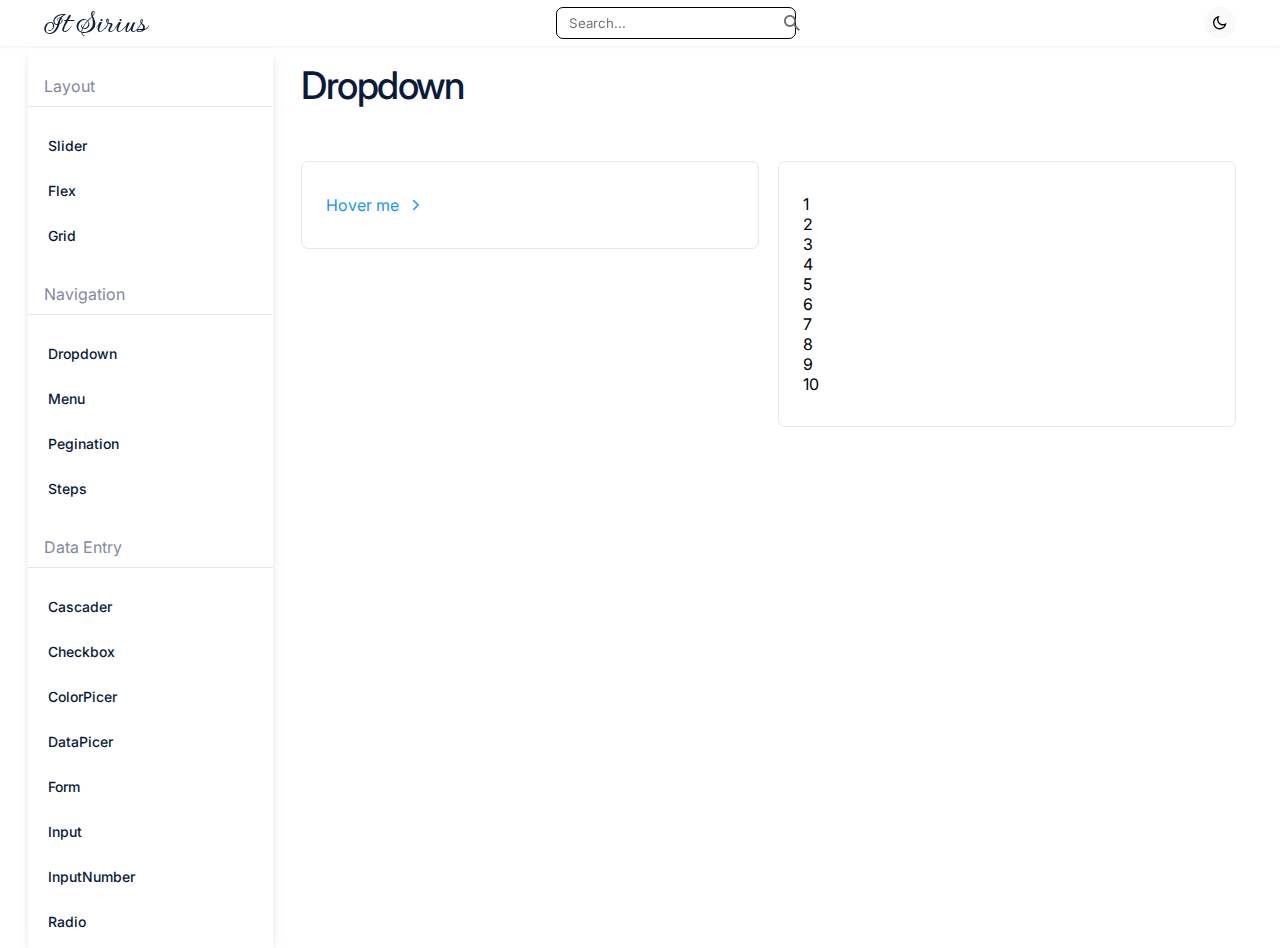
==== all-pages/dropdown/dropdown.html @ 053fabdc "add dropdown" ====
<!DOCTYPE html>
<html lang="en">

<head>
    <meta charset="UTF-8">
    <meta http-equiv="X-UA-Compatible" content="IE=edge">
    <meta name="viewport" content="width=device-width, initial-scale=1.0">
    <link rel="stylesheet" href="./dropdown.css">
    <link rel="stylesheet" href="../../main.css">
    <title>Dropdown</title>
</head>

<body>
    <header>
        <nav class="container">
            <ul class="nav-items">
                <li class="nav-item nav-sidebar">
                    <div class="nav-bar block">
                        <span></span>
                    </div>
                    <h3 class="logo">
                        <a href="../../index.html">It Sirius</a>
                    </h3>
                </li>
                <li class="nav-item nav-search">
                    <input type="text" placeholder="Search...">
                    <img src="../../assets/icon/search.svg" alt="search">
                </li>
                <li class="nav-item nav-settings">
                    <img class="mode-sun block" src="../../assets/icon/sun.svg" alt="call">
                    <img class="mode-moon" src="../../assets/icon/moon.svg" alt="moon">
                </li>
            </ul>
        </nav>
    </header>
    <div class="main-section container">
        <aside class="sidebar">
            <h3 class="sidebar-title">Layout</h3>
            <ul class="sidebar-items">
                <li class="sidebar-item"><a href="../slider/slider.html">Slider</a></li>
                <li class="sidebar-item"><a href="../flex/flex.html">Flex</a></li>
                <li class="sidebar-item"><a href="../grid/grid.html">Grid</a></li>
            </ul>
            <h3 class="sidebar-title">Navigation</h3>
            <ul class="sidebar-items">
                <li class="sidebar-item"><a href="dropdown.html">Dropdown</a></li>
                <li class="sidebar-item"><a href="/#">Menu</a></li>
                <li class="sidebar-item"><a href="/#">Pegination</a></li>
                <li class="sidebar-item"><a href="/#">Steps</a></li>
            </ul>
            <h3 class="sidebar-title">Data Entry</h3>
            <ul class="sidebar-items">
                <li class="sidebar-item"><a href="/#">Cascader</a></li>
                <li class="sidebar-item"><a href="/#">Checkbox</a></li>
                <li class="sidebar-item"><a href="/#">ColorPicer</a></li>
                <li class="sidebar-item"><a href="/#">DataPicer</a></li>
                <li class="sidebar-item"><a href="/#">Form</a></li>
                <li class="sidebar-item"><a href="/#">Input</a></li>
                <li class="sidebar-item"><a href="/#">InputNumber</a></li>
                <li class="sidebar-item"><a href="/#">Radio</a></li>
                <li class="sidebar-item"><a href="/#">Rate</a></li>
                <li class="sidebar-item"><a href="/#">Select</a></li>
                <li class="sidebar-item"><a href="/#">Slider</a></li>
                <li class="sidebar-item"><a href="/#">Swich</a></li>
                <li class="sidebar-item"><a href="/#">TimePicer</a></li>
                <li class="sidebar-item"><a href="/#">Transfer</a></li>
                <li class="sidebar-item"><a href="/#">TreeSelect</a></li>
                <li class="sidebar-item"><a href="/#">Upload</a></li>
                <li class="sidebar-item"><a href="/#">TimePicer</a></li>
            </ul>
            <h3 class="sidebar-title">Data Display</h3>
            <ul class="sidebar-items">
                <li class="sidebar-item"><a href="/#">Corusel</a></li>
                <li class="sidebar-item"><a href="/#">Calendar</a></li>
                <li class="sidebar-item"><a href="/#">Collaps</a></li>
                <li class="sidebar-item"><a href="/#">Images</a></li>
                <li class="sidebar-item"><a href="/#">List</a></li>
                <li class="sidebar-item"><a href="/#">Popover</a></li>
                <li class="sidebar-item"><a href="/#">QRCode</a></li>
                <li class="sidebar-item"><a href="/#">Segmented</a></li>
                <li class="sidebar-item"><a href="/#">Statistic</a></li>
                <li class="sidebar-item"><a href="/#">Table</a></li>
                <li class="sidebar-item"><a href="/#">Tabs</a></li>
                <li class="sidebar-item"><a href="/#">Tag</a></li>
                <li class="sidebar-item"><a href="/#">Timeline</a></li>
                <li class="sidebar-item"><a href="/#">Tooltip</a></li>
                <li class="sidebar-item"><a href="/#">Tree</a></li>
            </ul>
            <h3 class="sidebar-title">Feedback</h3>
            <ul class="sidebar-items">
                <li class="sidebar-item"><a href="/#">Alert</a></li>
                <li class="sidebar-item"><a href="/#">Drawer</a></li>
                <li class="sidebar-item"><a href="/#">Message</a></li>
                <li class="sidebar-item"><a href="/#">Modal</a></li>
                <li class="sidebar-item"><a href="/#">Notification</a></li>
                <li class="sidebar-item"><a href="/#">Popconfirm</a></li>
                <li class="sidebar-item"><a href="/#">Progress</a></li>
                <li class="sidebar-item"><a href="/#">Result</a></li>
                <li class="sidebar-item"><a href="/#">Skeleton</a></li>
                <li class="sidebar-item"><a href="/#">Spin</a></li>
                <li class="sidebar-item"><a href="/#">Watermark</a></li>
            </ul>
        </aside>
        <main>
            <h1 class="main-title">Dropdown</h1>
            <div class="example-wrappers">
                <div class="example-wrapper">
                    <div class="dropdown-one_items">
                        <div class="dropdown-one_item">
                            Hover me <svg class="dropdown-one_arrow" width="22" height="22" viewBox="0 0 22 22"
                                fill="none" xmlns="http://www.w3.org/2000/svg">
                                <g id="ChevronRightFilled">
                                    <path id="Vector"
                                        d="M8.89626 5.5L7.60376 6.7925L11.8021 11L7.60376 15.2075L8.89626 16.5L14.3963 11L8.89626 5.5Z"
                                        fill="black" fill-opacity="0.87" />
                                </g>
                            </svg>
                            <div class="dropdown-one_hover">
                                <button class="dropdown-one_btn" type="button">
                                    item 1
                                </button>
                                <button class="dropdown-one_btn" disabled="true" type="button">
                                    item 2
                                </button>
                                <button class="dropdown-one_btn" disabled="true" type="button">
                                    item 3
                                </button>
                                <button class="dropdown-one_btn" type="button">
                                    item 4
                                </button>
                                <button class="dropdown-one_btn red" type="button">
                                    item 5
                                </button>
                            </div>
                        </div>
                    </div>
                </div>
                <div class="example-wrapper">
                    <div class="dropdown-two_items">
                        <div class="dropdown-two_item dropdown-two_1">1</div>
                        <div class="dropdown-two_item dropdown-two_2">2</div>
                        <div class="dropdown-two_item dropdown-two_3">3</div>
                        <div class="dropdown-two_item dropdown-two_4">4</div>
                        <div class="dropdown-two_item dropdown-two_5">5</div>
                        <div class="dropdown-two_item dropdown-two_6">6</div>
                        <div class="dropdown-two_item dropdown-two_7">7</div>
                        <div class="dropdown-two_item dropdown-two_8">8</div>
                        <div class="dropdown-two_item dropdown-two_9">9</div>
                        <div class="dropdown-two_item dropdown-two_10">10</div>
                    </div>
                </div>

            </div>
        </main>
    </div>

</body>

<script src="./dropdown.js"></script>
<script src="../../js/main.js"></script>

</html>
---- all-pages/dropdown/dropdown.css ----
.block {
  display: none;
}
.active {
  display: block;
}
.example-wrappers {
  display: flex;
  flex-wrap: wrap;
  justify-content: space-between;
  align-items: flex-start;
  gap: 2%;
}

.example-wrapper {
  flex: 0 0 49%;
  max-width: 49%;

  margin-top: 38px;
  padding: 32px 24px;
  border-radius: 7px;
  border: 1px solid var(--bg-line);
}

/* ==================================== */
.dropdown-one_items {
  display: flex;
  justify-content: flex-start;
  align-items: flex-start;
}
.dropdown-one_items .dropdown-one_item {
  position: relative;
  display: flex;
  justify-content: center;
  align-items: center;
  gap: 6px;

  font-size: 16px;
  font-weight: 400;
  color: var(--primary-main);
  cursor: pointer;
}
.dropdown-one_items .dropdown-one_item:hover .dropdown-one_arrow {
  transform: rotate(90deg);
}
.dropdown-one_items .dropdown-one_item:hover .dropdown-one_hover {
  display: block;
}
.dropdown-one_items .dropdown-one_item svg path {
  fill: var(--primary-main);
}
.dropdown-one_items .dropdown-one_hover {
  position: absolute;
  left: 0;
  top: 22px;

  display: none;
  width: 200px;
  padding: 4px 6px;
  border-radius: 5px;
  background-color: #ffffff;
  box-shadow: 0 0 16px var(--bg-line);
}
.dropdown-one_items .dropdown-one_hover button {
  width: 100%;
  height: 28px;
  border-radius: 5px;
  border: none;
  background-color: transparent;
  cursor: pointer;
}
.dropdown-one_items .red {
  color: var(--error-main);
}
---- main.css ----
@import url("https://fonts.googleapis.com/css2?family=Inter:wght@200;300;400;500;600;700;800;900&display=swap");
@import url("https://fonts.googleapis.com/css2?family=Gwendolyn:wght@700&display=swap");

:root {
  --bg-header: #ffffff;
  --bg-aside: #ffffff;
  --bg-main: #ffffff;

  --bg-white: #ffffff;
  --bg-black: #000000;
  --bg-line: #e6e7ec;
  --text-secondary: #83899f;
  --text-primary: #0a1b39;
  --text-disabled: #00000061;

  --primary-main: #2196f3;
  --primary-main-opacity: #2195f34d;
  --primary-dark: #1e88e5;
  --primary-light: #42a5f5;
  --primary-contrast: #ffffff;
  --primary-hover: #2196f30a;
  --primary-selected: #2196f314;
  --primary-focus: #2196f31f;
  --primary-focusVisible: #2196f34d;
  --primary-outlinedBorder: #2196f380;

  --secondary-main: #9c27b0;
  --secondary-dark: #7b1fa2;
  --secondary-light: #ba68c8;
  --secondary-contrast: #ffffff;

  --error-main: #d32f2f;
  --error-dark: #c62828;
  --error-light: #c62828;
  --error-contrast: #ffffff;

  --action-active: #0000008f;
  --action-hover: #0000000a;
  --action-selected: #00000014;
  --action-disabledBackground: #0000001f;
  --action-focus: #0000001f;
  --action-disabled: #00000061;

  --divider: #0000001f;
}
.dark-mode {
  --bg-header: #050519;
  --bg-aside: #050519;
  --bg-main: #2a2a36;

  --bg-black: #ffffff;
  --bg-line: #e6e7ec;
  --text-secondary: #83899f;
  --text-primary: #ffffff;

  transition: all 1s ease;
}
* {
  font-family: "Inter", sans-serif;
  margin: 0;
  padding: 0;
  box-sizing: border-box;
  transition: all 0.5s ease;
}
body {
  background-color: var(--bg-main);
  overflow-y: hidden;
}
.container {
  max-width: 1400px;
  margin: 0 auto;
  padding: 0 28px;
}

/* header,
aside,
main {
  padding: 0 16px;
  border: 1px solid red;
} */
.main-section {
  display: flex;
  justify-content: space-between;
  gap: 1%;
}
.block {
  display: none !important;
}
.active {
  display: block !important;
}

/* === header style === */
header {
  position: fixed;
  top: 0;
  left: 0;
  right: 0;
  padding: 0 16px;
  background-color: var(--bg-header);
  box-shadow: 0 0 4px var(--bg-line);
}
nav .nav-items {
  height: 46px;
  display: flex;
  justify-content: space-between;
  align-items: center;
  list-style: none;
}
.nav-items .nav-item .logo a {
  font-family: "Gwendolyn", sans-serif;
  font-size: 32px;
  font-weight: 700;
  color: var(--text-primary);
  text-decoration: none;
}
.nav-items .nav-sidebar {
  display: flex;
  justify-content: center;
  align-items: center;
  gap: 8px;
}

.nav-items .nav-search {
  display: flex;
  align-items: center;
  justify-content: space-between;
  width: 240px;
  height: 32px;
  padding: 2px 12px;
  border-radius: 7px;
  border: 1px solid var(--bg-black);
  background-color: var(--bg-white);
  transition: all 0.3s ease;
}
.nav-items .nav-search:hover {
  box-shadow: 0px 0px 4px #00000040;
}
.nav-items .nav-search input {
  border: none;
  outline: none;
}
.nav-items .nav-search img {
  width: 16px;
  height: 16px;
}

.nav-items .nav-settings {
  display: flex;
  justify-content: center;
  align-items: center;
  gap: 12px;
}
.nav-items .nav-settings {
  position: relative;
  width: 32px;
  height: 32px;
}
.nav-items .nav-settings img {
  position: absolute;
  top: 0;
  left: 0;
  right: 0;
  width: 100%;
  height: 100%;
  cursor: pointer;
}
.nav-item .nav-bar {
  display: flex;
  flex-direction: column;
  justify-content: center;
  gap: 2px;
}
.nav-item .nav-bar span {
  display: inline-block;
  width: 10px;
  height: 1px;
  background-color: var(--bg-black);
}
.nav-item .nav-bar::before {
  display: block;
  content: "";
  width: 10px;
  height: 1px;
  background-color: var(--bg-black);
}
.nav-item .nav-bar::after {
  display: block;
  content: "";
  width: 10px;
  height: 1px;
  background-color: var(--bg-black);
}
/* ==== aside style === */
.aside-active {
  border-radius: 7px;
  background-color: var(--primary-selected) !important;
}
aside {
  flex: 0 0 20%;
  max-width: 20%;
  height: 100vh;
  overflow-y: auto;
  margin-top: 48px;
  background-color: var(--bg-aside);
  box-shadow: 0px 4px 14px -6px #00000040;
}
aside .sidebar-title {
  font-family: "Inter";
  font-size: 16px;
  font-weight: 400;
  line-height: 16px;
  letter-spacing: 0em;
  text-align: left;
  color: var(--text-secondary);
  padding: 0 16px 12px 16px;
  margin-bottom: 18px;
  margin-top: 30px;
  border-bottom: 1px solid var(--bg-line);
}
aside ul {
  list-style: none;
}
aside ul li {
  display: flex;
  align-items: center;
  margin: 4px 4px;
  cursor: pointer;
}
aside ul li a {
  display: inline-block;
  width: 100%;
  padding: 12px 16px;
  transition: all 0.3s ease;
}

aside ul li:hover {
  border-radius: 7px;
  background-color: var(--action-hover);
}
aside ul li a {
  display: inline-block;
  font-family: "Inter";
  font-size: 14px;
  font-weight: 500;
  line-height: 17px;
  letter-spacing: 0em;
  text-align: left;
  text-decoration: none;
  color: var(--text-primary);
}
aside::-webkit-scrollbar {
  width: 0;
}
/* === main style === */
main {
  flex: 0 0 79%;
  max-width: 79%;
  height: 100vh;
  padding: 0 16px;
  overflow-y: auto;
  background-color: var(--bg-main);
  margin-top: 48px;
  padding-bottom: 120px;
}
main::-webkit-scrollbar {
  width: 0;
}
main .main-title {
  font-size: 38px;
  font-weight: 500;
  line-height: 75px;
  letter-spacing: -1.5px;
  text-align: left;
  color: var(--text-primary);
}
main .main-subtitle {
  font-size: 14px;
  font-weight: 400;
  color: var(--text-primary);
}
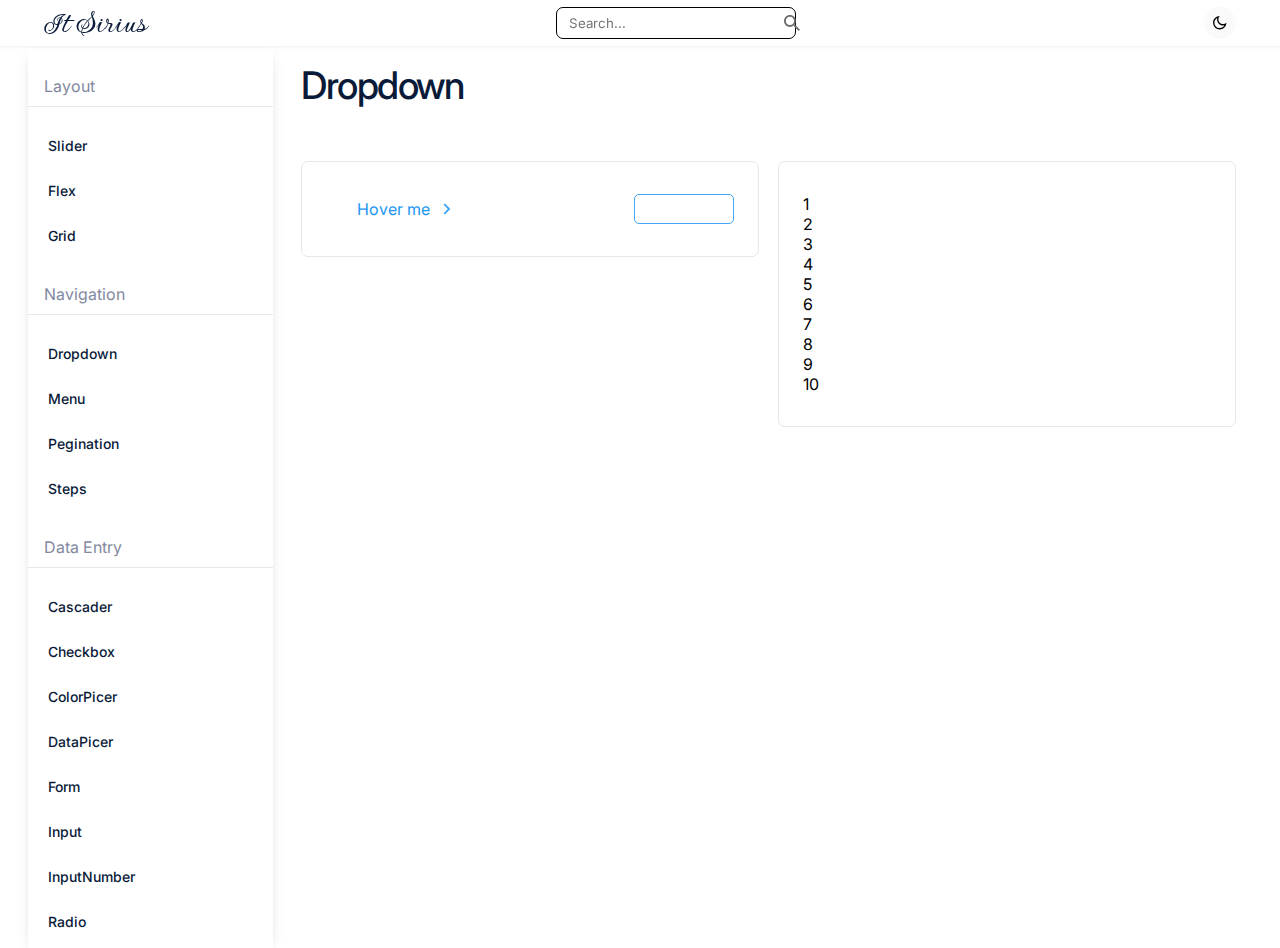
==== commit 427f8ebb: "dropdown" ====
--- a/all-pages/dropdown/dropdown.html
+++ b/all-pages/dropdown/dropdown.html
@@ -115,24 +115,25 @@
                                         fill="black" fill-opacity="0.87" />
                                 </g>
                             </svg>
-                            <div class="dropdown-one_hover">
-                                <button class="dropdown-one_btn" type="button">
-                                    item 1
-                                </button>
-                                <button class="dropdown-one_btn" disabled="true" type="button">
-                                    item 2
-                                </button>
-                                <button class="dropdown-one_btn" disabled="true" type="button">
-                                    item 3
-                                </button>
-                                <button class="dropdown-one_btn" type="button">
-                                    item 4
-                                </button>
-                                <button class="dropdown-one_btn red" type="button">
-                                    item 5
-                                </button>
-                            </div>
+                            <ul class="dropdown-one_hover">
+                                <li class="dropdown-one_btn active-btn">
+                                    active item 1
+                                </li>
+                                <li class="disabled-btn">
+                                    item 2 (disabled)
+                                </li>
+                                <li class="disabled-btn">
+                                    item 3 (disabled)
+                                </li>
+                                <li class="dropdown-one_btn active-btn">
+                                    active item 4
+                                </li>
+                                <li class="dropdown-one_btn danger-btn">
+                                    item 5 danger
+                                </li>
+                            </ul>
                         </div>
+                        <div class="dropdown-one_result"></div>
                     </div>
                 </div>
                 <div class="example-wrapper">
--- a/all-pages/dropdown/dropdown.css
+++ b/all-pages/dropdown/dropdown.css
@@ -25,10 +25,31 @@
 /* ==================================== */
 .dropdown-one_items {
   display: flex;
+  justify-content: space-between;
+  align-items: center;
+  gap: 10%;
+}
+.dropdown-one_items .dropdown-one_result {
+  flex: 0 0 50%;
+  max-width: 50%;
+  max-width: 100px;
+  height: 30px;
+
+  display: flex;
   justify-content: flex-start;
-  align-items: flex-start;
+  align-items: center;
+
+  font-size: 12px;
+  font-weight: 300;
+  color: var(--text-primary);
+  padding: 4px 8px;
+  border-radius: 5px;
+  border: 1px solid var(--primary-light);
+  overflow: hidden;
 }
 .dropdown-one_items .dropdown-one_item {
+  flex: 0 0 40%;
+  max-width: 40%;
   position: relative;
   display: flex;
   justify-content: center;
@@ -40,35 +61,62 @@
   color: var(--primary-main);
   cursor: pointer;
 }
-.dropdown-one_items .dropdown-one_item:hover .dropdown-one_arrow {
-  transform: rotate(90deg);
-}
-.dropdown-one_items .dropdown-one_item:hover .dropdown-one_hover {
-  display: block;
-}
 .dropdown-one_items .dropdown-one_item svg path {
   fill: var(--primary-main);
 }
 .dropdown-one_items .dropdown-one_hover {
   position: absolute;
-  left: 0;
+  left: -20px;
   top: 22px;
 
   display: none;
   width: 200px;
+  list-style: none;
   padding: 4px 6px;
   border-radius: 5px;
   background-color: #ffffff;
-  box-shadow: 0 0 16px var(--bg-line);
+  box-shadow: 0 0 12px var(--bg-line);
 }
-.dropdown-one_items .dropdown-one_hover button {
+.dropdown-one_items .dropdown-one_item:hover .dropdown-one_arrow {
+  transform: rotate(90deg);
+}
+.dropdown-one_items .dropdown-one_item:hover .dropdown-one_hover {
+  display: initial;
+}
+.dropdown-one_items .dropdown-one_item ul li {
   width: 100%;
   height: 28px;
+
+  display: flex;
+  justify-content: flex-start;
+  align-items: center;
+
+  font-size: 14px;
+  font-weight: 400;
+  padding: 4px 8px;
   border-radius: 5px;
   border: none;
-  background-color: transparent;
   cursor: pointer;
+  transition: all 0.3s ease;
 }
 .dropdown-one_items .red {
   color: var(--error-main);
 }
+.dropdown-one_items .dropdown-one_hover .active-btn {
+  color: var(--text-primary);
+}
+.dropdown-one_items .dropdown-one_hover .active-btn:hover {
+  color: #ffffff;
+  background-color: var(--primary-light);
+}
+.dropdown-one_items .dropdown-one_hover .disabled-btn {
+  color: var(--action-disabled);
+  cursor: no-drop;
+}
+.dropdown-one_items .dropdown-one_hover .danger-btn {
+  color: var(--error-main);
+}
+.dropdown-one_items .dropdown-one_hover .danger-btn:hover {
+  color: #ffffff;
+  background-color: var(--error-main);
+}
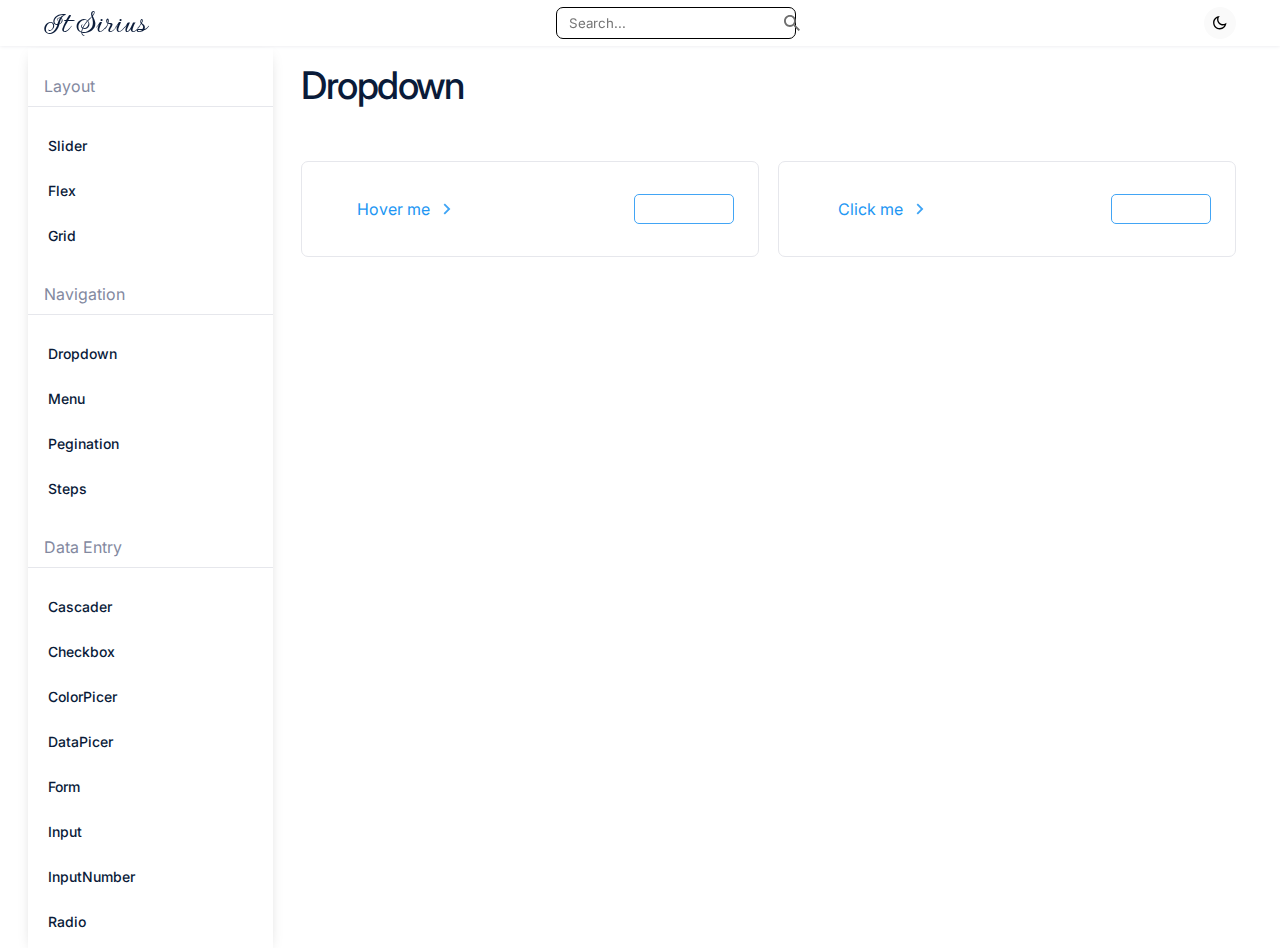
==== commit 4a3158e8: "add dropdown" ====
--- a/all-pages/dropdown/dropdown.html
+++ b/all-pages/dropdown/dropdown.html
@@ -138,16 +138,34 @@
                 </div>
                 <div class="example-wrapper">
                     <div class="dropdown-two_items">
-                        <div class="dropdown-two_item dropdown-two_1">1</div>
-                        <div class="dropdown-two_item dropdown-two_2">2</div>
-                        <div class="dropdown-two_item dropdown-two_3">3</div>
-                        <div class="dropdown-two_item dropdown-two_4">4</div>
-                        <div class="dropdown-two_item dropdown-two_5">5</div>
-                        <div class="dropdown-two_item dropdown-two_6">6</div>
-                        <div class="dropdown-two_item dropdown-two_7">7</div>
-                        <div class="dropdown-two_item dropdown-two_8">8</div>
-                        <div class="dropdown-two_item dropdown-two_9">9</div>
-                        <div class="dropdown-two_item dropdown-two_10">10</div>
+                        <div class="dropdown-two_item">
+                            Click me <svg class="dropdown-two_arrow" width="22" height="22" viewBox="0 0 22 22"
+                                fill="none" xmlns="http://www.w3.org/2000/svg">
+                                <g id="ChevronRightFilled">
+                                    <path id="Vector"
+                                        d="M8.89626 5.5L7.60376 6.7925L11.8021 11L7.60376 15.2075L8.89626 16.5L14.3963 11L8.89626 5.5Z"
+                                        fill="black" fill-opacity="0.87" />
+                                </g>
+                            </svg>
+                            <ul class="dropdown-two_hover">
+                                <li class="dropdown-two_btn active-btn">
+                                    active item 1
+                                </li>
+                                <li class="dropdown-two_btn active-btn">
+                                    item 2
+                                </li>
+                                <li class="disabled-btn">
+                                    item 3 (disabled)
+                                </li>
+                                <li class="dropdown-two_btn active-btn">
+                                    active item 4
+                                </li>
+                                <li class="dropdown-two_btn danger-btn">
+                                    item 5 danger
+                                </li>
+                            </ul>
+                        </div>
+                        <div class="dropdown-two_result"></div>
                     </div>
                 </div>
 
--- a/all-pages/dropdown/dropdown.css
+++ b/all-pages/dropdown/dropdown.css
@@ -23,13 +23,15 @@
 }
 
 /* ==================================== */
-.dropdown-one_items {
+.dropdown-one_items,
+.dropdown-two_items {
   display: flex;
   justify-content: space-between;
   align-items: center;
   gap: 10%;
 }
-.dropdown-one_items .dropdown-one_result {
+.dropdown-one_items .dropdown-one_result,
+.dropdown-two_items .dropdown-two_result {
   flex: 0 0 50%;
   max-width: 50%;
   max-width: 100px;
@@ -47,7 +49,8 @@
   border: 1px solid var(--primary-light);
   overflow: hidden;
 }
-.dropdown-one_items .dropdown-one_item {
+.dropdown-one_items .dropdown-one_item,
+.dropdown-two_items .dropdown-two_item {
   flex: 0 0 40%;
   max-width: 40%;
   position: relative;
@@ -61,10 +64,12 @@
   color: var(--primary-main);
   cursor: pointer;
 }
-.dropdown-one_items .dropdown-one_item svg path {
+.dropdown-one_items .dropdown-one_item svg path,
+.dropdown-two_items .dropdown-two_item svg path {
   fill: var(--primary-main);
 }
-.dropdown-one_items .dropdown-one_hover {
+.dropdown-one_items .dropdown-one_hover,
+.dropdown-two_items .dropdown-two_hover {
   position: absolute;
   left: -20px;
   top: 22px;
@@ -83,7 +88,8 @@
 .dropdown-one_items .dropdown-one_item:hover .dropdown-one_hover {
   display: initial;
 }
-.dropdown-one_items .dropdown-one_item ul li {
+.dropdown-one_items .dropdown-one_item ul li,
+.dropdown-two_items .dropdown-two_item ul li {
   width: 100%;
   height: 28px;
 
@@ -105,18 +111,24 @@
 .dropdown-one_items .dropdown-one_hover .active-btn {
   color: var(--text-primary);
 }
-.dropdown-one_items .dropdown-one_hover .active-btn:hover {
+.dropdown-one_items .dropdown-one_hover .active-btn:hover,
+.dropdown-two_items .dropdown-two_hover .active-btn:hover {
   color: #ffffff;
   background-color: var(--primary-light);
 }
-.dropdown-one_items .dropdown-one_hover .disabled-btn {
+.dropdown-one_items .dropdown-one_hover .disabled-btn,
+.dropdown-two_items .dropdown-two_hover .disabled-btn {
   color: var(--action-disabled);
   cursor: no-drop;
 }
-.dropdown-one_items .dropdown-one_hover .danger-btn {
+.dropdown-one_items .dropdown-one_hover .danger-btn,
+.dropdown-two_items .dropdown-two_hover .danger-btn {
   color: var(--error-main);
 }
-.dropdown-one_items .dropdown-one_hover .danger-btn:hover {
+.dropdown-one_items .dropdown-one_hover .danger-btn:hover,
+.dropdown-two_items .dropdown-two_hover .danger-btn:hover {
   color: #ffffff;
   background-color: var(--error-main);
 }
+
+/* ======================================== */
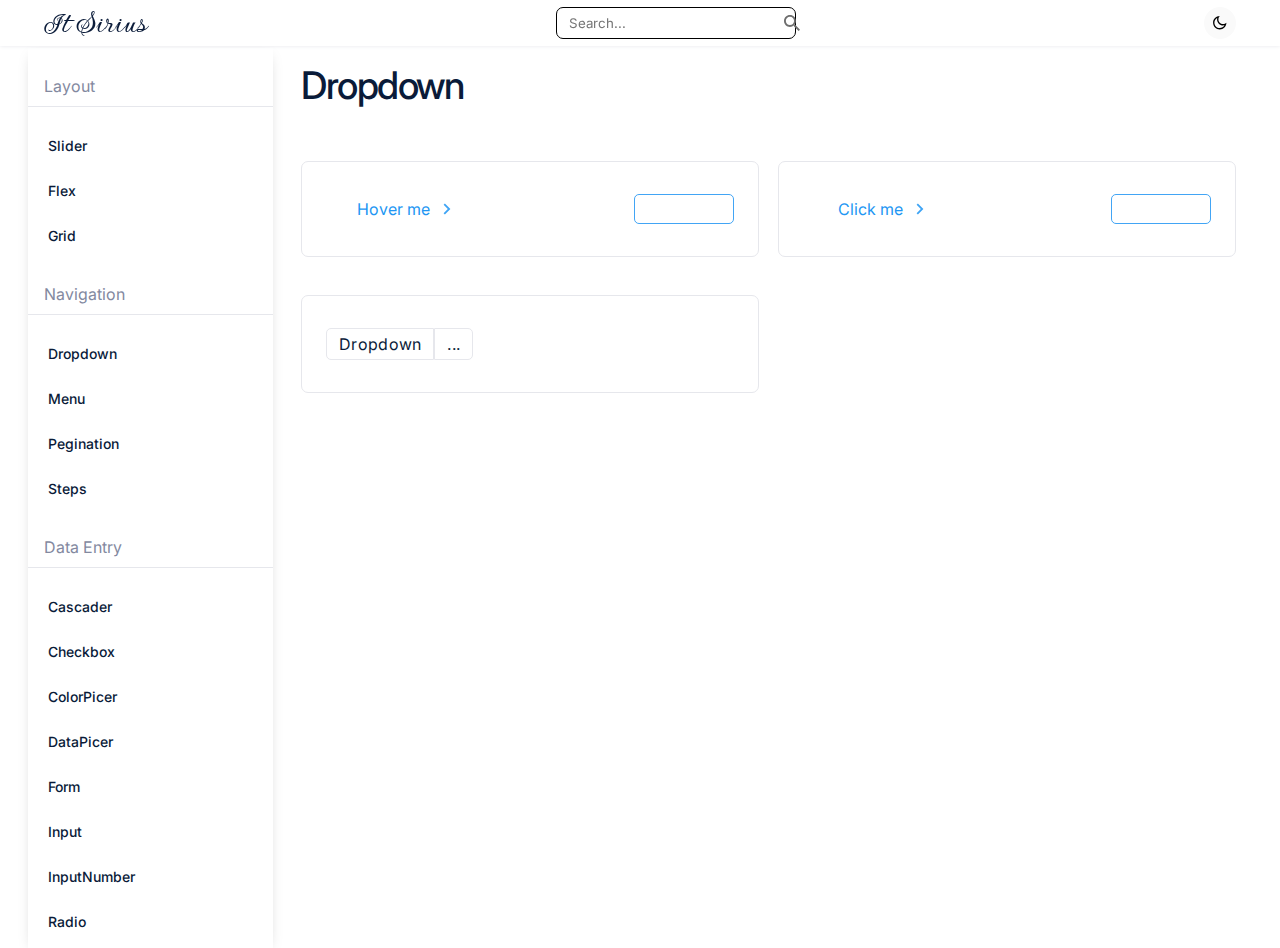
==== commit bcf0c2e7: "add dropdown" ====
--- a/all-pages/dropdown/dropdown.html
+++ b/all-pages/dropdown/dropdown.html
@@ -115,20 +115,20 @@
                                         fill="black" fill-opacity="0.87" />
                                 </g>
                             </svg>
-                            <ul class="dropdown-one_hover">
-                                <li class="dropdown-one_btn active-btn">
+                            <ul class="dropdown-one_hover effect">
+                                <li class="menu-item dropdown-one_btn active-btn">
                                     active item 1
                                 </li>
-                                <li class="disabled-btn">
+                                <li class="menu-item disabled-btn">
                                     item 2 (disabled)
                                 </li>
-                                <li class="disabled-btn">
+                                <li class="menu-item disabled-btn">
                                     item 3 (disabled)
                                 </li>
-                                <li class="dropdown-one_btn active-btn">
+                                <li class="menu-item dropdown-one_btn active-btn">
                                     active item 4
                                 </li>
-                                <li class="dropdown-one_btn danger-btn">
+                                <li class="menu-item dropdown-one_btn danger-btn">
                                     item 5 danger
                                 </li>
                             </ul>
@@ -147,20 +147,20 @@
                                         fill="black" fill-opacity="0.87" />
                                 </g>
                             </svg>
-                            <ul class="dropdown-two_hover">
-                                <li class="dropdown-two_btn active-btn">
+                            <ul class="dropdown-two_hover effect">
+                                <li class="menu-item dropdown-two_btn active-btn">
                                     active item 1
                                 </li>
-                                <li class="dropdown-two_btn active-btn">
+                                <li class="menu-item dropdown-two_btn active-btn">
                                     item 2
                                 </li>
-                                <li class="disabled-btn">
+                                <li class="menu-item disabled-btn">
                                     item 3 (disabled)
                                 </li>
-                                <li class="dropdown-two_btn active-btn">
+                                <li class="menu-item dropdown-two_btn active-btn">
                                     active item 4
                                 </li>
-                                <li class="dropdown-two_btn danger-btn">
+                                <li class="menu-item dropdown-two_btn danger-btn">
                                     item 5 danger
                                 </li>
                             </ul>
@@ -168,7 +168,33 @@
                         <div class="dropdown-two_result"></div>
                     </div>
                 </div>
-
+                <div class="example-wrapper">
+                    <div class="dropdown-there_items">
+                        <div class="dropdown-there_item">
+                            <div class="dropdown-there">
+                                <span class="dropdown-there_title">Dropdown</span>
+                                <span class="dropdown-there_menu">...</span>
+                            </div>
+                            <ul class="dropdown-there_hover effect">
+                                <li class="menu-item dropdown-there_btn active-btn">
+                                    active item 1
+                                </li>
+                                <li class="menu-item dropdown-there_btn active-btn">
+                                    item 2
+                                </li>
+                                <li class="menu-item disabled-btn">
+                                    item 3 (disabled)
+                                </li>
+                                <li class="menu-item dropdown-there_btn active-btn">
+                                    active item 4
+                                </li>
+                                <li class="menu-item dropdown-there_btn danger-btn">
+                                    item 5 danger
+                                </li>
+                            </ul>
+                        </div>
+                    </div>
+                </div>
             </div>
         </main>
     </div>
--- a/all-pages/dropdown/dropdown.css
+++ b/all-pages/dropdown/dropdown.css
@@ -20,6 +20,54 @@
   padding: 32px 24px;
   border-radius: 7px;
   border: 1px solid var(--bg-line);
+}
+.effect {
+  position: absolute;
+  left: -20px;
+  top: 22px;
+
+  display: none;
+  width: 200px;
+  list-style: none;
+  padding: 4px 6px;
+  border-radius: 5px;
+  background-color: #ffffff;
+  box-shadow: 0 0 12px var(--bg-line);
+  z-index: 10;
+}
+.menu-item {
+  width: 100%;
+  height: 28px;
+
+  display: flex;
+  justify-content: flex-start;
+  align-items: center;
+
+  font-size: 14px;
+  font-weight: 400;
+  padding: 4px 8px;
+  border-radius: 5px;
+  border: none;
+  cursor: pointer;
+  transition: all 0.3s ease;
+}
+.active-btn {
+  color: var(--primary-light);
+}
+.active-btn:hover {
+  color: #ffffff;
+  background-color: var(--primary-light);
+}
+.disabled-btn {
+  color: var(--action-disabled);
+  cursor: no-drop;
+}
+.danger-btn {
+  color: var(--error-main);
+}
+.danger-btn:hover {
+  color: #ffffff;
+  background-color: var(--error-main);
 }
 
 /* ==================================== */
@@ -68,67 +116,55 @@
 .dropdown-two_items .dropdown-two_item svg path {
   fill: var(--primary-main);
 }
-.dropdown-one_items .dropdown-one_hover,
-.dropdown-two_items .dropdown-two_hover {
-  position: absolute;
-  left: -20px;
-  top: 22px;
-
-  display: none;
-  width: 200px;
-  list-style: none;
-  padding: 4px 6px;
-  border-radius: 5px;
-  background-color: #ffffff;
-  box-shadow: 0 0 12px var(--bg-line);
-}
 .dropdown-one_items .dropdown-one_item:hover .dropdown-one_arrow {
   transform: rotate(90deg);
 }
-.dropdown-one_items .dropdown-one_item:hover .dropdown-one_hover {
+.dropdown-one_items .dropdown-one_item:hover .effect {
   display: initial;
 }
-.dropdown-one_items .dropdown-one_item ul li,
-.dropdown-two_items .dropdown-two_item ul li {
-  width: 100%;
-  height: 28px;
 
+/* ============ Dropdown there =================== */
+.dropdown-there_items .dropdown-there_item {
+  position: relative;
+}
+.dropdown-there_items .dropdown-there {
+  width: fit-content;
   display: flex;
   justify-content: flex-start;
   align-items: center;
-
-  font-size: 14px;
+}
+.dropdown-there_items .dropdown-there .dropdown-there_title {
+  display: inline-block;
+  min-height: 100%;
+  border-top-left-radius: 5px;
+  border-bottom-left-radius: 5px;
+  border: 1px solid var(--bg-line);
+}
+.dropdown-there_items .dropdown-there .dropdown-there_title:hover {
+  border: 1px solid var(--primary-light);
+}
+.dropdown-there_items .dropdown-there .dropdown-there_menu {
+  border-top-right-radius: 5px;
+  border-bottom-right-radius: 5px;
+  border: 1px solid var(--bg-line);
+}
+.dropdown-there_items .dropdown-there .dropdown-there_menu:hover {
+  border: 1px solid var(--primary-light);
+}
+.dropdown-there_items .dropdown-there span {
+  font-size: 16px;
   font-weight: 400;
-  padding: 4px 8px;
-  border-radius: 5px;
-  border: none;
+  line-height: 18px;
+  letter-spacing: 0.3px;
+  padding: 6px 12px;
+  color: var(--text-primary);
   cursor: pointer;
-  transition: all 0.3s ease;
 }
-.dropdown-one_items .red {
-  color: var(--error-main);
+.dropdown-there_hover {
+  left: 20px;
+  top: 36px;
+  width: fit-content;
 }
-.dropdown-one_items .dropdown-one_hover .active-btn {
-  color: var(--text-primary);
+.dropdown-there .dropdown-there_menu:hover .dropdown-there_hover {
+  display: block;
 }
-.dropdown-one_items .dropdown-one_hover .active-btn:hover,
-.dropdown-two_items .dropdown-two_hover .active-btn:hover {
-  color: #ffffff;
-  background-color: var(--primary-light);
-}
-.dropdown-one_items .dropdown-one_hover .disabled-btn,
-.dropdown-two_items .dropdown-two_hover .disabled-btn {
-  color: var(--action-disabled);
-  cursor: no-drop;
-}
-.dropdown-one_items .dropdown-one_hover .danger-btn,
-.dropdown-two_items .dropdown-two_hover .danger-btn {
-  color: var(--error-main);
-}
-.dropdown-one_items .dropdown-one_hover .danger-btn:hover,
-.dropdown-two_items .dropdown-two_hover .danger-btn:hover {
-  color: #ffffff;
-  background-color: var(--error-main);
-}
-
-/* ======================================== */
